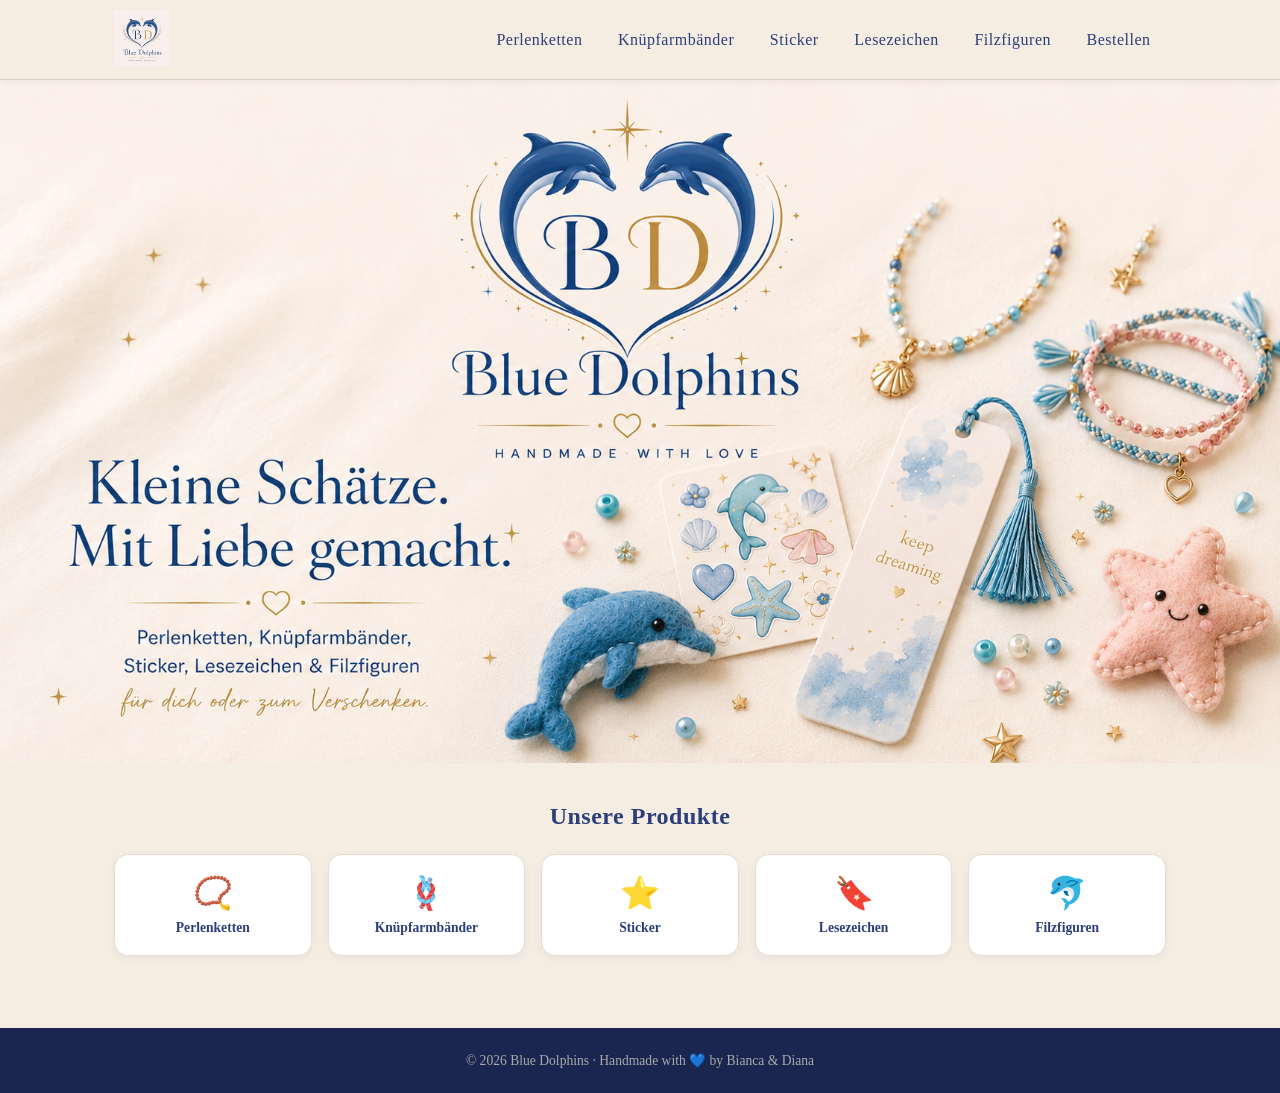
==== index.html @ 1eab2c93 "Mobile hero: separate portrait image via picture element" ====
<!DOCTYPE html>
<html lang="de">
<head>
  <meta charset="UTF-8">
  <meta name="viewport" content="width=device-width, initial-scale=1.0">
  <title>Blue Dolphins – Handmade Jewelry & Decoration</title>
  <link rel="stylesheet" href="style.css?v=4">
</head>
<body>

  <header>
    <div class="header-top">
      <a href="index.html"><img src="assets/logo.png" alt="Blue Dolphins Logo" class="logo"></a>
      <button class="menu-toggle">&#9776;</button>
      <nav>
        <a href="perlenketten.html">Perlenketten</a>
        <a href="armbaender.html">Knüpfarmbänder</a>
        <a href="sticker.html">Sticker</a>
        <a href="lesezeichen.html">Lesezeichen</a>
        <a href="filzfiguren.html">Filzfiguren</a>
        <a href="bestellen.html">Bestellen</a>
      </nav>
    </div>
  </header>

  <main>
    <section class="hero">
      <picture>
        <source srcset="assets/header-mobile.png" media="(max-width: 700px)">
        <img src="assets/header.png" alt="Kleine Schätze. Mit Liebe gemacht." class="hero-img">
      </picture>
    </section>
    <section class="categories">
      <h2>Unsere Produkte</h2>
      <div class="category-grid">
        <a href="perlenketten.html" class="category-card">
          <span class="cat-icon">📿</span>
          <span class="cat-name">Perlenketten</span>
        </a>
        <a href="armbaender.html" class="category-card">
          <span class="cat-icon">🪢</span>
          <span class="cat-name">Knüpfarmbänder</span>
        </a>
        <a href="sticker.html" class="category-card">
          <span class="cat-icon">⭐</span>
          <span class="cat-name">Sticker</span>
        </a>
        <a href="lesezeichen.html" class="category-card">
          <span class="cat-icon">🔖</span>
          <span class="cat-name">Lesezeichen</span>
        </a>
        <a href="filzfiguren.html" class="category-card">
          <span class="cat-icon">🐬</span>
          <span class="cat-name">Filzfiguren</span>
        </a>
      </div>
    </section>
  </main>

  <footer>
    <p>© 2026 Blue Dolphins · Handmade with 💙 by Bianca & Diana</p>
  </footer>

  <script src="script.js"></script>
</body>
</html>
---- style.css ----
/* Blue Dolphins — Navy & Gold */
:root {
  --navy: #2c3e7a;
  --gold: #b8963e;
  --cream: #f5ede2;
  --white: #ffffff;
  --text: #333333;
}

* { box-sizing: border-box; margin: 0; padding: 0; }

body {
  font-family: 'Georgia', serif;
  background: var(--cream);
  color: var(--text);
}

/* HEADER */
header {
  background: var(--cream);
  border-bottom: 1px solid #ddd0be;
  position: sticky;
  top: 0;
  z-index: 100;
  box-shadow: 0 2px 8px rgba(0,0,0,0.06);
}

.header-top {
  max-width: 1100px;
  margin: 0 auto;
  padding: 0.6rem 1.5rem;
  display: flex;
  align-items: center;
  justify-content: space-between;
  gap: 1rem;
}

.logo { height: 56px; width: auto; }

nav { display: flex; flex-wrap: wrap; gap: 0.3rem; }

nav a {
  color: var(--navy);
  text-decoration: none;
  font-size: 1rem;
  padding: 0.35rem 0.9rem;
  border: 1px solid transparent;
  border-radius: 20px;
  transition: all 0.2s;
  letter-spacing: 0.5px;
  min-height: 44px;
  display: flex;
  align-items: center;
}

nav a:hover {
  border-color: var(--gold);
  color: var(--gold);
}

.menu-toggle {
  display: none;
  background: none;
  border: none;
  font-size: 1.7rem;
  cursor: pointer;
  color: var(--navy);
  padding: 0.4rem 0.6rem;
  line-height: 1;
}

/* HERO */
.hero { width: 100%; }
.hero-img { width: 100%; height: auto; display: block; }

@media (max-width: 700px) {
  .hero-img { height: auto; object-fit: unset; }
}

/* HOMEPAGE CATEGORIES */
.categories {
  max-width: 1100px;
  margin: 2.5rem auto;
  padding: 0 1.5rem 2rem;
  text-align: center;
}

.categories h2 {
  font-size: 1.5rem;
  color: var(--navy);
  margin-bottom: 1.5rem;
  letter-spacing: 0.5px;
}

.category-grid {
  display: grid;
  grid-template-columns: repeat(5, 1fr);
  gap: 1rem;
}

.category-card {
  background: var(--white);
  border: 1px solid #e8ddd0;
  border-radius: 14px;
  padding: 1.2rem 0.5rem;
  text-decoration: none;
  color: var(--navy);
  display: flex;
  flex-direction: column;
  align-items: center;
  gap: 0.5rem;
  transition: transform 0.2s, box-shadow 0.2s;
  box-shadow: 0 2px 8px rgba(44,62,122,0.06);
}

.category-card:hover {
  transform: translateY(-3px);
  box-shadow: 0 6px 16px rgba(44,62,122,0.12);
  border-color: var(--gold);
}

.cat-icon { font-size: 2rem; }
.cat-name { font-size: 0.85rem; font-weight: bold; }

@media (max-width: 700px) {
  .category-grid { grid-template-columns: repeat(3, 1fr); }
  .categories { margin: 1.5rem auto; padding: 0 1rem 1.5rem; }
}

/* CATEGORY PAGE */
.page-content {
  max-width: 1100px;
  margin: 3rem auto;
  padding: 0 1.5rem;
}

.page-content h1 {
  font-size: 1.9rem;
  color: var(--navy);
  border-bottom: 2px solid var(--gold);
  padding-bottom: 0.5rem;
  margin-bottom: 1.5rem;
}

.products {
  display: grid;
  grid-template-columns: repeat(auto-fill, minmax(200px, 1fr));
  gap: 1.5rem;
}

/* PRODUCT CARD */
.product-card {
  background: var(--white);
  border-radius: 12px;
  overflow: hidden;
  box-shadow: 0 2px 12px rgba(44,62,122,0.08);
  transition: transform 0.2s, box-shadow 0.2s;
  display: flex;
  flex-direction: column;
  border: 1px solid #e8ddd0;
}

.product-card:hover {
  transform: translateY(-4px);
  box-shadow: 0 6px 20px rgba(44,62,122,0.15);
}

.product-card img { width: 100%; height: 200px; object-fit: cover; }

.photo-placeholder {
  width: 100%;
  height: 200px;
  background: #eef0f8;
  display: flex;
  align-items: center;
  justify-content: center;
  font-size: 3rem;
}

.product-card h3 { padding: 0.8rem 1rem 0.3rem; color: var(--navy); font-size: 1rem; }
.product-card p { padding: 0 1rem; font-size: 0.85rem; color: #666; flex-grow: 1; }

.price {
  display: block;
  padding: 0.5rem 1rem;
  font-size: 1.2rem;
  font-weight: bold;
  color: var(--gold);
}

.btn-order {
  display: block;
  margin: 0.5rem 1rem 1rem;
  padding: 0.5rem;
  background: var(--navy);
  color: var(--white);
  text-align: center;
  text-decoration: none;
  border-radius: 8px;
  font-size: 0.9rem;
  transition: background 0.2s;
}

.btn-order:hover { background: var(--gold); }

/* ORDER / BESTELLEN PAGE */
.order-section {
  background: var(--navy);
  color: var(--white);
  text-align: center;
  padding: 3rem 1rem;
  margin-top: 2rem;
}

.order-section h1 {
  font-size: 1.8rem;
  color: var(--gold);
  margin-bottom: 1rem;
  border: none;
}

.order-section p { margin-bottom: 1.5rem; }

.order-buttons {
  display: flex;
  flex-wrap: wrap;
  justify-content: center;
  gap: 1rem;
  margin-bottom: 1.5rem;
}

.btn-primary {
  background: var(--gold);
  color: var(--navy);
  padding: 0.8rem 1.5rem;
  border-radius: 8px;
  text-decoration: none;
  font-weight: bold;
  transition: opacity 0.2s;
}

.btn-whatsapp {
  background: #25d366;
  color: var(--white);
  padding: 0.8rem 1.5rem;
  border-radius: 8px;
  text-decoration: none;
  font-weight: bold;
  transition: opacity 0.2s;
}

.btn-primary:hover, .btn-whatsapp:hover { opacity: 0.85; }
.payment-info { font-style: italic; color: var(--gold); }

/* FOOTER */
footer {
  background: #1a2550;
  color: #aaa;
  text-align: center;
  padding: 1.5rem;
  font-size: 0.85rem;
}

/* MOBILE */
@media (max-width: 700px) {
  .header-top { flex-wrap: wrap; padding: 0.6rem 1rem; }
  .logo { height: 44px; }
  .menu-toggle { display: block; }
  nav {
    display: none;
    flex-direction: column;
    width: 100%;
    gap: 0;
    padding: 0.3rem 0 0.6rem;
    border-top: 1px solid #ddd0be;
    margin-top: 0.4rem;
  }
  nav.open { display: flex; }
  nav a {
    font-size: 1rem;
    padding: 0.6rem 0.5rem;
    border-radius: 8px;
    border-color: transparent;
    min-height: 44px;
  }
  .page-content h1 { font-size: 1.4rem; }
  .products { grid-template-columns: repeat(2, 1fr); }
  .order-section { padding: 2rem 1rem; }
}
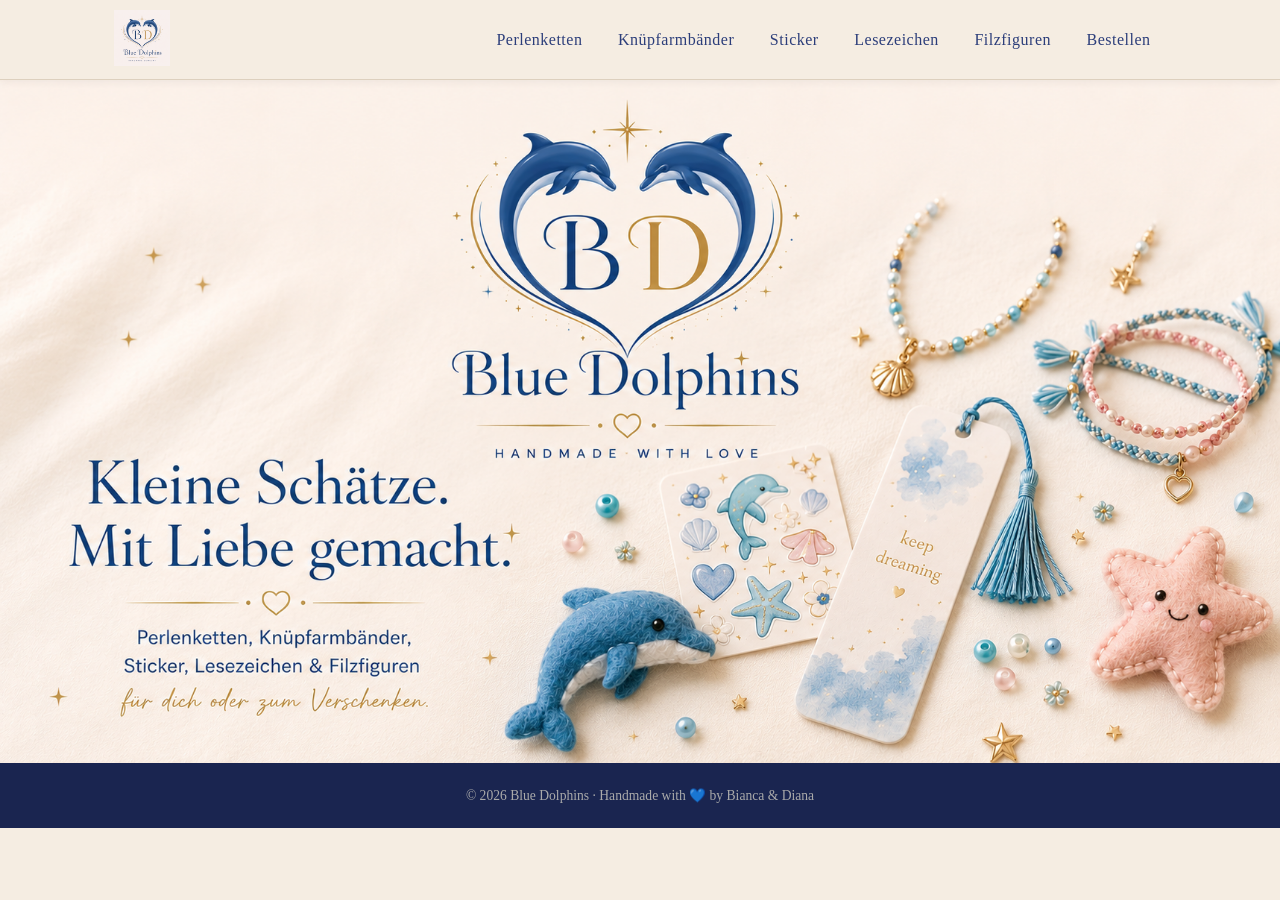
==== commit 33f8e900: "Remove category cards from homepage" ====
--- a/index.html
+++ b/index.html
@@ -4,7 +4,7 @@
   <meta charset="UTF-8">
   <meta name="viewport" content="width=device-width, initial-scale=1.0">
   <title>Blue Dolphins – Handmade Jewelry & Decoration</title>
-  <link rel="stylesheet" href="style.css?v=4">
+  <link rel="stylesheet" href="style.css?v=5">
 </head>
 <body>
 
@@ -30,31 +30,7 @@
         <img src="assets/header.png" alt="Kleine Schätze. Mit Liebe gemacht." class="hero-img">
       </picture>
     </section>
-    <section class="categories">
-      <h2>Unsere Produkte</h2>
-      <div class="category-grid">
-        <a href="perlenketten.html" class="category-card">
-          <span class="cat-icon">📿</span>
-          <span class="cat-name">Perlenketten</span>
-        </a>
-        <a href="armbaender.html" class="category-card">
-          <span class="cat-icon">🪢</span>
-          <span class="cat-name">Knüpfarmbänder</span>
-        </a>
-        <a href="sticker.html" class="category-card">
-          <span class="cat-icon">⭐</span>
-          <span class="cat-name">Sticker</span>
-        </a>
-        <a href="lesezeichen.html" class="category-card">
-          <span class="cat-icon">🔖</span>
-          <span class="cat-name">Lesezeichen</span>
-        </a>
-        <a href="filzfiguren.html" class="category-card">
-          <span class="cat-icon">🐬</span>
-          <span class="cat-name">Filzfiguren</span>
-        </a>
-      </div>
-    </section>
+
   </main>
 
   <footer>
--- a/style.css
+++ b/style.css
@@ -71,6 +71,7 @@
 
 /* HERO */
 .hero { width: 100%; }
+.hero picture { display: block; width: 100%; }
 .hero-img { width: 100%; height: auto; display: block; }
 
 @media (max-width: 700px) {
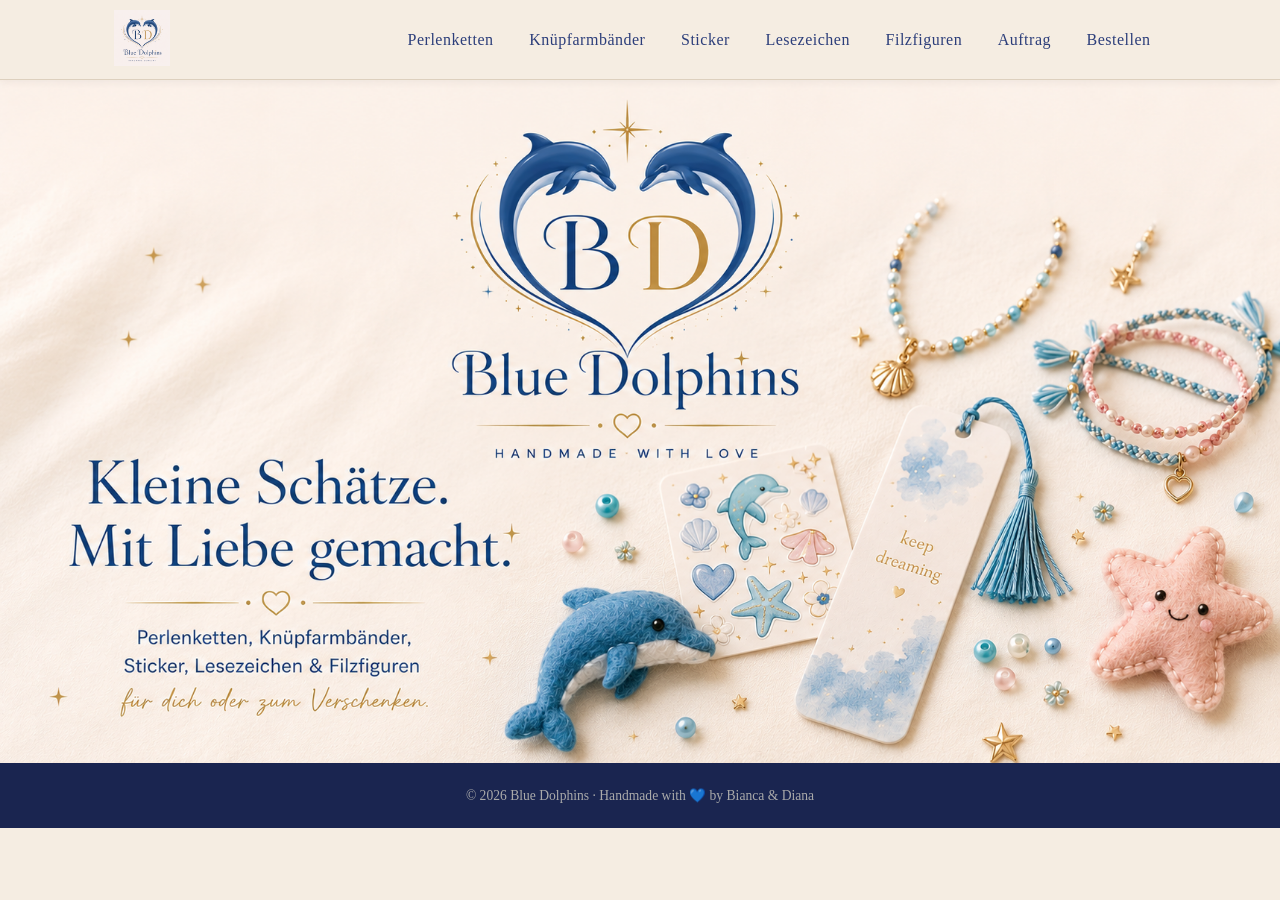
==== commit c2e1c6b0: "Add Auftrag page with form, update nav + product buttons, fix contact details" ====
--- a/index.html
+++ b/index.html
@@ -18,6 +18,7 @@
         <a href="sticker.html">Sticker</a>
         <a href="lesezeichen.html">Lesezeichen</a>
         <a href="filzfiguren.html">Filzfiguren</a>
+        <a href="auftrag.html">Auftrag</a>
         <a href="bestellen.html">Bestellen</a>
       </nav>
     </div>
--- a/style.css
+++ b/style.css
@@ -203,6 +203,47 @@
 }
 
 .btn-order:hover { background: var(--gold); }
+
+/* ORDER FORM */
+.order-form {
+  max-width: 500px;
+  margin: 2rem auto 0;
+  text-align: left;
+}
+
+.form-group {
+  margin-bottom: 1.2rem;
+}
+
+.form-group label {
+  display: block;
+  font-size: 0.9rem;
+  color: var(--gold);
+  margin-bottom: 0.4rem;
+  letter-spacing: 0.5px;
+}
+
+.form-group select,
+.form-group textarea {
+  width: 100%;
+  padding: 0.7rem 1rem;
+  border: 1px solid rgba(255,255,255,0.2);
+  border-radius: 8px;
+  background: rgba(255,255,255,0.1);
+  color: var(--white);
+  font-family: 'Georgia', serif;
+  font-size: 1rem;
+}
+
+.form-group select option {
+  background: var(--navy);
+  color: var(--white);
+}
+
+.form-group textarea {
+  resize: vertical;
+  min-height: 100px;
+}
 
 /* ORDER / BESTELLEN PAGE */
 .order-section {
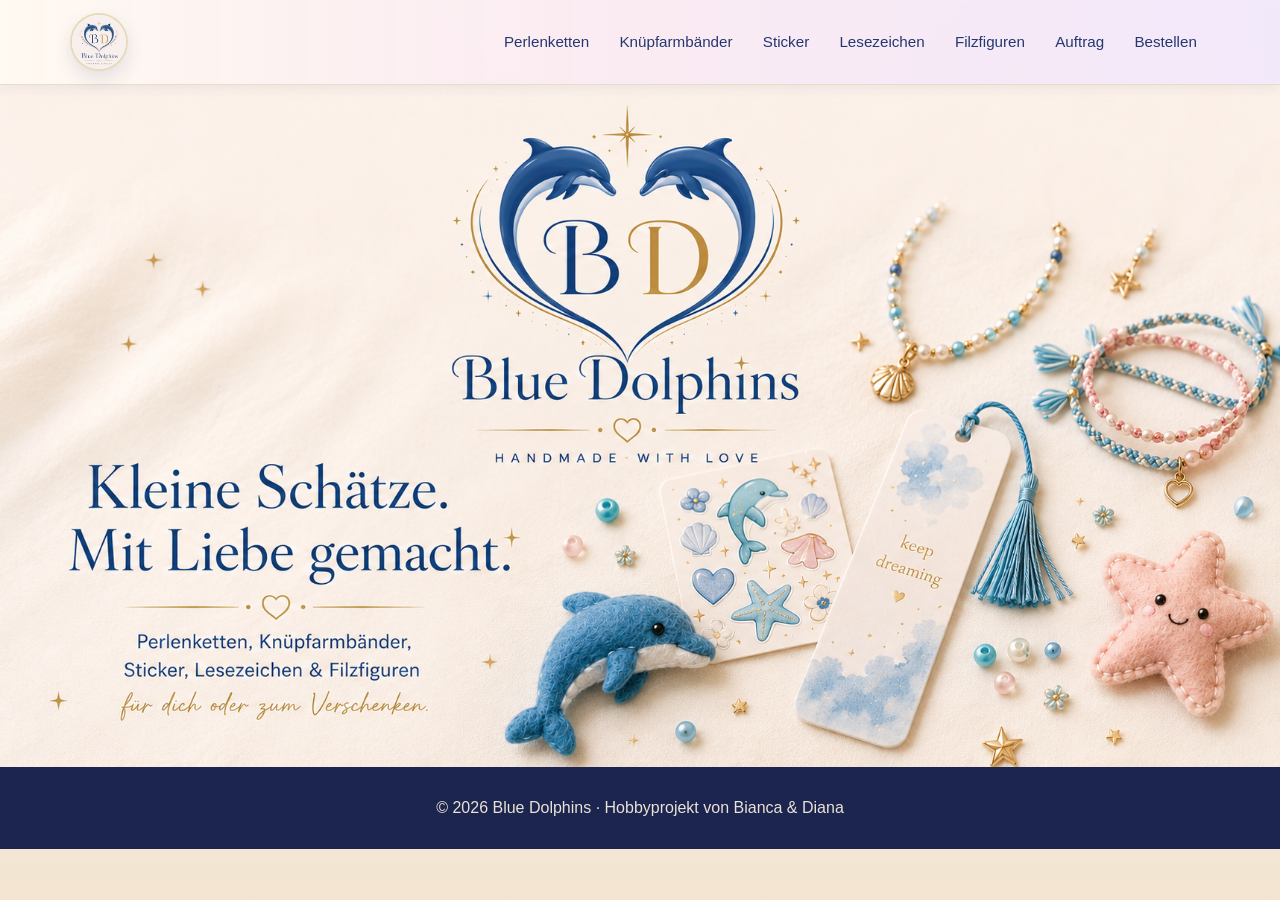
==== commit 979eb754: "Redesign shop category pages" ====
--- a/index.html
+++ b/index.html
@@ -3,15 +3,17 @@
 <head>
   <meta charset="UTF-8">
   <meta name="viewport" content="width=device-width, initial-scale=1.0">
-  <title>Blue Dolphins – Handmade Jewelry & Decoration</title>
-  <link rel="stylesheet" href="style.css?v=5">
+  <title>Blue Dolphins - Handmade Jewelry & Decoration</title>
+  <meta name="description" content="Blue Dolphins ist ein kleines Handmade-Hobbyprojekt von Bianca und Diana.">
+  <link rel="stylesheet" href="style.css?v=7">
 </head>
-<body>
-
+<body class="home">
   <header>
     <div class="header-top">
       <a href="index.html"><img src="assets/logo.png" alt="Blue Dolphins Logo" class="logo"></a>
-      <button class="menu-toggle">&#9776;</button>
+      <button class="menu-toggle" type="button" aria-label="Menü öffnen" aria-expanded="false">
+        <span></span><span></span><span></span>
+      </button>
       <nav>
         <a href="perlenketten.html">Perlenketten</a>
         <a href="armbaender.html">Knüpfarmbänder</a>
@@ -31,13 +33,9 @@
         <img src="assets/header.png" alt="Kleine Schätze. Mit Liebe gemacht." class="hero-img">
       </picture>
     </section>
-
   </main>
 
-  <footer>
-    <p>© 2026 Blue Dolphins · Handmade with 💙 by Bianca & Diana</p>
-  </footer>
-
+  <footer><p>© 2026 Blue Dolphins · Hobbyprojekt von Bianca & Diana</p></footer>
   <script src="script.js"></script>
 </body>
 </html>
--- a/style.css
+++ b/style.css
@@ -1,331 +1,576 @@
-/* Blue Dolphins — Navy & Gold */
 :root {
-  --navy: #2c3e7a;
-  --gold: #b8963e;
-  --cream: #f5ede2;
+  --navy: #26376f;
+  --gold: #b9963d;
+  --cream: #f7efe4;
+  --paper: #fffaf2;
+  --rose: #f2a6bd;
+  --lilac: #c7a7e8;
+  --plum: #7b4f95;
+  --whatsapp: #427a58;
+  --ink: #283044;
+  --muted: #756c64;
+  --line: #eadcc9;
   --white: #ffffff;
-  --text: #333333;
-}
-
-* { box-sizing: border-box; margin: 0; padding: 0; }
+  --shadow: 0 18px 45px rgba(38, 55, 111, 0.14);
+}
+
+* {
+  box-sizing: border-box;
+  margin: 0;
+  padding: 0;
+}
 
 body {
-  font-family: 'Georgia', serif;
-  background: var(--cream);
-  color: var(--text);
-}
-
-/* HEADER */
+  min-height: 100vh;
+  font-family: "Avenir Next", "Trebuchet MS", Verdana, sans-serif;
+  color: var(--ink);
+  background:
+    radial-gradient(circle at 12% 8%, rgba(199, 167, 232, 0.24), transparent 26rem),
+    radial-gradient(circle at 88% 18%, rgba(242, 166, 189, 0.18), transparent 20rem),
+    linear-gradient(180deg, #fff8ed 0%, var(--cream) 42%, #f3e5d2 100%);
+}
+
+a {
+  color: inherit;
+}
+
 header {
-  background: var(--cream);
-  border-bottom: 1px solid #ddd0be;
   position: sticky;
   top: 0;
   z-index: 100;
-  box-shadow: 0 2px 8px rgba(0,0,0,0.06);
+  background:
+    linear-gradient(90deg, rgba(255, 250, 242, 0.95), rgba(250, 233, 242, 0.92) 48%, rgba(241, 232, 252, 0.92));
+  border-bottom: 1px solid var(--line);
+  box-shadow: 0 2px 12px rgba(38, 55, 111, 0.08);
+  backdrop-filter: blur(16px);
 }
 
 .header-top {
-  max-width: 1100px;
+  max-width: 1180px;
   margin: 0 auto;
-  padding: 0.6rem 1.5rem;
+  padding: 0.8rem 1.25rem;
   display: flex;
   align-items: center;
   justify-content: space-between;
-  gap: 1rem;
-}
-
-.logo { height: 56px; width: auto; }
-
-nav { display: flex; flex-wrap: wrap; gap: 0.3rem; }
+  gap: 1.25rem;
+}
+
+.logo {
+  width: 58px;
+  height: 58px;
+  display: block;
+  object-fit: cover;
+  border-radius: 50%;
+  background: var(--white);
+  border: 2px solid rgba(185, 150, 61, 0.35);
+  box-shadow: 0 8px 18px rgba(38, 55, 111, 0.12);
+}
+
+nav {
+  display: flex;
+  align-items: center;
+  justify-content: flex-end;
+  gap: 0.25rem;
+  flex-wrap: wrap;
+}
 
 nav a {
+  min-height: 40px;
+  display: flex;
+  align-items: center;
+  padding: 0.55rem 0.82rem;
+  border-radius: 999px;
   color: var(--navy);
   text-decoration: none;
-  font-size: 1rem;
-  padding: 0.35rem 0.9rem;
-  border: 1px solid transparent;
-  border-radius: 20px;
-  transition: all 0.2s;
-  letter-spacing: 0.5px;
-  min-height: 44px;
-  display: flex;
-  align-items: center;
-}
-
-nav a:hover {
-  border-color: var(--gold);
+  font-size: 0.95rem;
+  transition: background 0.2s ease, color 0.2s ease, box-shadow 0.2s ease;
+}
+
+nav a:hover,
+nav a.active {
+  background: var(--white);
   color: var(--gold);
+  box-shadow: inset 0 0 0 1px var(--line);
 }
 
 .menu-toggle {
   display: none;
-  background: none;
-  border: none;
-  font-size: 1.7rem;
+  width: 44px;
+  height: 44px;
+  border: 1px solid var(--line);
+  border-radius: 50%;
+  background: var(--white);
   cursor: pointer;
-  color: var(--navy);
-  padding: 0.4rem 0.6rem;
+  padding: 0;
+}
+
+.menu-toggle span {
+  display: block;
+  width: 18px;
+  height: 2px;
+  margin: 4px auto;
+  background: var(--navy);
+  border-radius: 2px;
+}
+
+.hero,
+.hero picture,
+.hero-img {
+  width: 100%;
+  display: block;
+}
+
+.hero-img {
+  height: auto;
+}
+
+main {
+  max-width: 1180px;
+  margin: 0 auto;
+  padding: 2.2rem 1.25rem 4rem;
+}
+
+body.home main {
+  max-width: none;
+  padding: 0;
+}
+
+.category-hero {
+  min-height: 390px;
+  display: flex;
+  align-items: center;
+  position: relative;
+  padding: 3rem clamp(1.25rem, 4vw, 4rem);
+  overflow: hidden;
+  border: 1px solid var(--line);
+  border-radius: 30px;
+  background:
+    linear-gradient(90deg, rgba(255, 250, 242, 0.98) 0%, rgba(255, 250, 242, 0.94) 46%, rgba(255, 250, 242, 0.42) 72%, rgba(255, 250, 242, 0.04) 100%),
+    var(--hero-image) center right / cover no-repeat;
+  box-shadow: var(--shadow);
+}
+
+.category-hero::before {
+  content: "";
+  position: absolute;
+  inset: 18px;
+  pointer-events: none;
+  border: 2px dashed rgba(185, 150, 61, 0.38);
+  border-radius: 24px;
+}
+
+.hero-copy,
+.notice,
+.products-section,
+.custom-box,
+.content-card,
+.steps {
+  position: relative;
+}
+
+.hero-copy {
+  max-width: min(34rem, 58%);
+}
+
+.eyebrow {
+  margin: 0 0 0.75rem;
+  color: var(--gold);
+  font-size: 0.8rem;
+  font-weight: 700;
+  letter-spacing: 0.13em;
+  text-transform: uppercase;
+}
+
+h1,
+h2,
+h3,
+p {
+  margin-top: 0;
+}
+
+h1 {
+  margin-bottom: 1rem;
+  color: var(--navy);
+  font-size: clamp(2.2rem, 4.8vw, 4rem);
+  line-height: 0.98;
+  font-weight: 800;
+  letter-spacing: 0;
+}
+
+.lead {
+  max-width: 36rem;
+  color: #4d5367;
+  font-size: clamp(1.1rem, 2.4vw, 1.45rem);
+  line-height: 1.55;
+}
+
+.notice {
+  display: grid;
+  grid-template-columns: 220px 1fr;
+  gap: 1rem;
+  align-items: center;
+  margin: 1.5rem 0 3rem;
+  padding: 1rem 1.2rem;
+  border: 1px solid rgba(185, 150, 61, 0.38);
+  border-radius: 18px;
+  background: rgba(255, 255, 255, 0.72);
+}
+
+.notice strong {
+  color: var(--navy);
+  font-size: 1.05rem;
+}
+
+.notice p {
+  margin: 0;
+  color: var(--muted);
+  line-height: 1.55;
+}
+
+.section-heading {
+  margin-bottom: 1.2rem;
+}
+
+.section-heading h2,
+.custom-box h2,
+.content-card h1,
+.content-card h2 {
+  margin-bottom: 0;
+  color: var(--navy);
+  font-size: clamp(1.7rem, 4vw, 2.8rem);
   line-height: 1;
 }
 
-/* HERO */
-.hero { width: 100%; }
-.hero picture { display: block; width: 100%; }
-.hero-img { width: 100%; height: auto; display: block; }
-
-@media (max-width: 700px) {
-  .hero-img { height: auto; object-fit: unset; }
-}
-
-/* HOMEPAGE CATEGORIES */
-.categories {
-  max-width: 1100px;
-  margin: 2.5rem auto;
-  padding: 0 1.5rem 2rem;
+.product-grid {
+  display: grid;
+  grid-template-columns: repeat(4, minmax(0, 1fr));
+  gap: 1.15rem;
+}
+
+.product-card {
+  overflow: hidden;
+  border: 1px solid var(--line);
+  border-radius: 22px;
+  background: var(--paper);
+  box-shadow: 0 12px 28px rgba(38, 55, 111, 0.11);
+  transition: transform 0.2s ease, box-shadow 0.2s ease;
+}
+
+.product-card:hover {
+  transform: translateY(-5px);
+  box-shadow: 0 18px 42px rgba(38, 55, 111, 0.17);
+}
+
+.product-image-wrap {
+  position: relative;
+  padding: 0.8rem 0.8rem 0;
+}
+
+.product-image-wrap img,
+.product-placeholder {
+  width: 100%;
+  aspect-ratio: 4 / 5;
+  display: block;
+  object-fit: cover;
+  border-radius: 16px;
+  background: #e8dccb;
+}
+
+.product-placeholder {
+  display: grid;
+  place-items: center;
+  padding: 1rem;
+  color: var(--navy);
   text-align: center;
-}
-
-.categories h2 {
-  font-size: 1.5rem;
-  color: var(--navy);
-  margin-bottom: 1.5rem;
-  letter-spacing: 0.5px;
-}
-
-.category-grid {
+  background:
+    linear-gradient(135deg, rgba(242, 166, 189, 0.24), rgba(199, 167, 232, 0.28)),
+    var(--paper);
+}
+
+.placeholder-inner {
   display: grid;
-  grid-template-columns: repeat(5, 1fr);
-  gap: 1rem;
-}
-
-.category-card {
-  background: var(--white);
-  border: 1px solid #e8ddd0;
-  border-radius: 14px;
-  padding: 1.2rem 0.5rem;
+  gap: 0.5rem;
+}
+
+.placeholder-symbol {
+  font-size: 2.6rem;
+  line-height: 1;
+}
+
+.placeholder-text {
+  color: var(--muted);
+  font-size: 0.9rem;
+}
+
+.tag {
+  position: absolute;
+  left: 1.2rem;
+  top: 1.2rem;
+  padding: 0.36rem 0.62rem;
+  border-radius: 999px;
+  background: rgba(255, 250, 242, 0.92);
+  color: var(--navy);
+  font-size: 0.74rem;
+  font-weight: 700;
+  box-shadow: 0 8px 18px rgba(38, 55, 111, 0.12);
+}
+
+.product-content {
+  padding: 1rem;
+}
+
+.product-content h3 {
+  margin-bottom: 0.35rem;
+  color: var(--navy);
+  font-size: 1.35rem;
+}
+
+.product-content p {
+  min-height: 4.3rem;
+  color: var(--muted);
+  font-size: 0.98rem;
+  line-height: 1.45;
+}
+
+.product-bottom {
+  display: grid;
+  gap: 0.8rem;
+}
+
+.price {
+  color: var(--gold);
+  font-size: 1.35rem;
+  font-weight: 700;
+}
+
+.order-actions {
+  display: grid;
+  grid-template-columns: 1fr 1fr;
+  gap: 0.55rem;
+}
+
+.btn,
+.btn-order,
+.btn-primary,
+.btn-whatsapp {
+  min-height: 44px;
+  display: inline-flex;
+  align-items: center;
+  justify-content: center;
+  border-radius: 999px;
   text-decoration: none;
-  color: var(--navy);
-  display: flex;
-  flex-direction: column;
-  align-items: center;
-  gap: 0.5rem;
-  transition: transform 0.2s, box-shadow 0.2s;
-  box-shadow: 0 2px 8px rgba(44,62,122,0.06);
-}
-
-.category-card:hover {
-  transform: translateY(-3px);
-  box-shadow: 0 6px 16px rgba(44,62,122,0.12);
-  border-color: var(--gold);
-}
-
-.cat-icon { font-size: 2rem; }
-.cat-name { font-size: 0.85rem; font-weight: bold; }
-
-@media (max-width: 700px) {
-  .category-grid { grid-template-columns: repeat(3, 1fr); }
-  .categories { margin: 1.5rem auto; padding: 0 1rem 1.5rem; }
-}
-
-/* CATEGORY PAGE */
-.page-content {
-  max-width: 1100px;
-  margin: 3rem auto;
-  padding: 0 1.5rem;
-}
-
-.page-content h1 {
-  font-size: 1.9rem;
-  color: var(--navy);
-  border-bottom: 2px solid var(--gold);
-  padding-bottom: 0.5rem;
-  margin-bottom: 1.5rem;
-}
-
-.products {
-  display: grid;
-  grid-template-columns: repeat(auto-fill, minmax(200px, 1fr));
-  gap: 1.5rem;
-}
-
-/* PRODUCT CARD */
-.product-card {
-  background: var(--white);
-  border-radius: 12px;
-  overflow: hidden;
-  box-shadow: 0 2px 12px rgba(44,62,122,0.08);
-  transition: transform 0.2s, box-shadow 0.2s;
-  display: flex;
-  flex-direction: column;
-  border: 1px solid #e8ddd0;
-}
-
-.product-card:hover {
-  transform: translateY(-4px);
-  box-shadow: 0 6px 20px rgba(44,62,122,0.15);
-}
-
-.product-card img { width: 100%; height: 200px; object-fit: cover; }
-
-.photo-placeholder {
-  width: 100%;
-  height: 200px;
-  background: #eef0f8;
-  display: flex;
-  align-items: center;
-  justify-content: center;
-  font-size: 3rem;
-}
-
-.product-card h3 { padding: 0.8rem 1rem 0.3rem; color: var(--navy); font-size: 1rem; }
-.product-card p { padding: 0 1rem; font-size: 0.85rem; color: #666; flex-grow: 1; }
-
-.price {
-  display: block;
-  padding: 0.5rem 1rem;
-  font-size: 1.2rem;
-  font-weight: bold;
-  color: var(--gold);
-}
-
+  font-weight: 700;
+  text-align: center;
+  border: 0;
+}
+
+.btn-wa,
+.btn-whatsapp {
+  background: #f5fbf4;
+  color: var(--whatsapp);
+  box-shadow: inset 0 0 0 1px rgba(66, 122, 88, 0.28);
+}
+
+.btn-mail,
+.btn-primary,
 .btn-order {
-  display: block;
-  margin: 0.5rem 1rem 1rem;
-  padding: 0.5rem;
   background: var(--navy);
   color: var(--white);
-  text-align: center;
-  text-decoration: none;
-  border-radius: 8px;
-  font-size: 0.9rem;
-  transition: background 0.2s;
-}
-
-.btn-order:hover { background: var(--gold); }
-
-/* ORDER FORM */
-.order-form {
-  max-width: 500px;
-  margin: 2rem auto 0;
-  text-align: left;
-}
-
-.form-group {
-  margin-bottom: 1.2rem;
-}
-
-.form-group label {
-  display: block;
-  font-size: 0.9rem;
-  color: var(--gold);
-  margin-bottom: 0.4rem;
-  letter-spacing: 0.5px;
-}
-
-.form-group select,
-.form-group textarea {
-  width: 100%;
-  padding: 0.7rem 1rem;
-  border: 1px solid rgba(255,255,255,0.2);
-  border-radius: 8px;
-  background: rgba(255,255,255,0.1);
-  color: var(--white);
-  font-family: 'Georgia', serif;
-  font-size: 1rem;
-}
-
-.form-group select option {
-  background: var(--navy);
-  color: var(--white);
-}
-
-.form-group textarea {
-  resize: vertical;
-  min-height: 100px;
-}
-
-/* ORDER / BESTELLEN PAGE */
-.order-section {
-  background: var(--navy);
-  color: var(--white);
-  text-align: center;
-  padding: 3rem 1rem;
+}
+
+.btn:hover,
+.btn-order:hover,
+.btn-primary:hover,
+.btn-whatsapp:hover {
+  filter: brightness(0.96);
+}
+
+.custom-box {
   margin-top: 2rem;
-}
-
-.order-section h1 {
-  font-size: 1.8rem;
-  color: var(--gold);
-  margin-bottom: 1rem;
-  border: none;
-}
-
-.order-section p { margin-bottom: 1.5rem; }
+  padding: 2rem;
+  display: flex;
+  align-items: center;
+  justify-content: space-between;
+  gap: 1.5rem;
+  border-radius: 24px;
+  background: rgba(255, 250, 242, 0.76);
+  border: 1px solid var(--line);
+  box-shadow: 0 12px 30px rgba(38, 55, 111, 0.08);
+}
+
+.custom-box p:last-child {
+  margin-bottom: 0;
+  color: var(--muted);
+  line-height: 1.55;
+}
+
+.btn-custom {
+  padding: 0.85rem 1.2rem;
+  min-width: 190px;
+  background: var(--gold);
+  color: var(--navy);
+}
+
+.content-card,
+.steps {
+  max-width: 780px;
+  margin: 0 auto;
+  padding: 2rem;
+  border: 1px solid var(--line);
+  border-radius: 24px;
+  background: rgba(255, 250, 242, 0.82);
+  box-shadow: 0 12px 30px rgba(38, 55, 111, 0.08);
+}
+
+.content-card p {
+  margin: 1rem 0 0;
+  color: var(--muted);
+  line-height: 1.65;
+}
 
 .order-buttons {
   display: flex;
   flex-wrap: wrap;
   justify-content: center;
-  gap: 1rem;
-  margin-bottom: 1.5rem;
-}
-
-.btn-primary {
-  background: var(--gold);
-  color: var(--navy);
-  padding: 0.8rem 1.5rem;
-  border-radius: 8px;
-  text-decoration: none;
-  font-weight: bold;
-  transition: opacity 0.2s;
-}
-
-.btn-whatsapp {
-  background: #25d366;
-  color: var(--white);
-  padding: 0.8rem 1.5rem;
-  border-radius: 8px;
-  text-decoration: none;
-  font-weight: bold;
-  transition: opacity 0.2s;
-}
-
-.btn-primary:hover, .btn-whatsapp:hover { opacity: 0.85; }
-.payment-info { font-style: italic; color: var(--gold); }
-
-/* FOOTER */
+  gap: 0.8rem;
+  margin-top: 1.4rem;
+}
+
+.order-buttons .btn,
+.order-buttons .btn-primary,
+.order-buttons .btn-whatsapp {
+  padding: 0.85rem 1.2rem;
+}
+
+.payment-info {
+  margin-top: 1rem;
+  color: var(--gold);
+  font-weight: 700;
+}
+
+.order-form {
+  margin-top: 1.4rem;
+}
+
+.form-group {
+  margin-bottom: 1rem;
+}
+
+.form-group label {
+  display: block;
+  margin-bottom: 0.4rem;
+  color: var(--navy);
+  font-weight: 700;
+}
+
+.form-group select,
+.form-group textarea {
+  width: 100%;
+  padding: 0.8rem 1rem;
+  border: 1px solid var(--line);
+  border-radius: 14px;
+  background: var(--white);
+  color: var(--ink);
+  font: inherit;
+}
+
+.form-group textarea {
+  min-height: 120px;
+  resize: vertical;
+}
+
 footer {
-  background: #1a2550;
-  color: #aaa;
+  padding: 2rem 1rem;
+  color: #ebe2d5;
   text-align: center;
-  padding: 1.5rem;
-  font-size: 0.85rem;
-}
-
-/* MOBILE */
-@media (max-width: 700px) {
-  .header-top { flex-wrap: wrap; padding: 0.6rem 1rem; }
-  .logo { height: 44px; }
-  .menu-toggle { display: block; }
+  background: #1b2550;
+}
+
+footer p {
+  margin: 0;
+}
+
+@media (max-width: 950px) {
+  .header-top {
+    flex-wrap: wrap;
+  }
+
+  .menu-toggle {
+    display: block;
+  }
+
   nav {
     display: none;
-    flex-direction: column;
     width: 100%;
-    gap: 0;
-    padding: 0.3rem 0 0.6rem;
-    border-top: 1px solid #ddd0be;
-    margin-top: 0.4rem;
-  }
-  nav.open { display: flex; }
-  nav a {
-    font-size: 1rem;
-    padding: 0.6rem 0.5rem;
-    border-radius: 8px;
-    border-color: transparent;
-    min-height: 44px;
-  }
-  .page-content h1 { font-size: 1.4rem; }
-  .products { grid-template-columns: repeat(2, 1fr); }
-  .order-section { padding: 2rem 1rem; }
-}
+    padding-top: 0.75rem;
+  }
+
+  nav.open {
+    display: grid;
+    grid-template-columns: repeat(2, 1fr);
+  }
+
+  .product-grid {
+    grid-template-columns: repeat(2, minmax(0, 1fr));
+  }
+}
+
+@media (max-width: 620px) {
+  main {
+    padding: 1rem 0.8rem 3rem;
+  }
+
+  .logo {
+    width: 48px;
+    height: 48px;
+  }
+
+  .category-hero {
+    min-height: 430px;
+    align-items: end;
+    padding: 2.1rem 1rem;
+    border-radius: 22px;
+    background:
+      linear-gradient(180deg, rgba(255, 250, 242, 0.08) 0%, rgba(255, 250, 242, 0.64) 42%, rgba(255, 250, 242, 0.96) 100%),
+      var(--hero-image) center right / cover no-repeat;
+  }
+
+  .hero-copy {
+    max-width: 100%;
+  }
+
+  h1 {
+    font-size: clamp(2.05rem, 10vw, 3.5rem);
+  }
+
+  .category-hero::before {
+    inset: 10px;
+    border-radius: 18px;
+  }
+
+  .notice {
+    grid-template-columns: 1fr;
+  }
+
+  .product-grid {
+    grid-template-columns: 1fr;
+  }
+
+  .product-content p {
+    min-height: auto;
+  }
+
+  .custom-box {
+    display: block;
+  }
+
+  .btn-custom {
+    width: 100%;
+    margin-top: 1rem;
+  }
+
+  .content-card,
+  .steps {
+    padding: 1.35rem;
+  }
+}
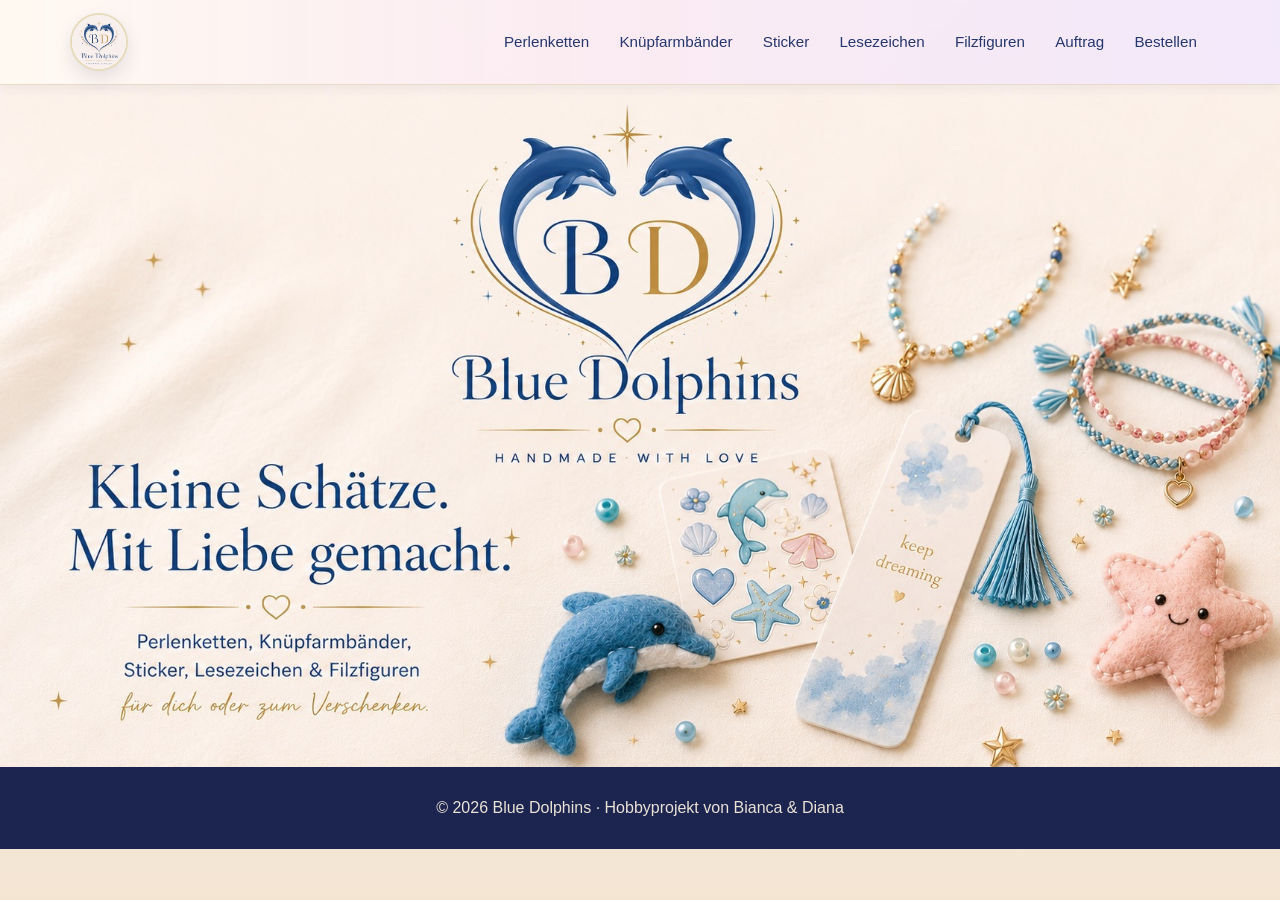
==== commit 206769a5: "Optimize site images" ====
--- a/index.html
+++ b/index.html
@@ -29,8 +29,8 @@
   <main>
     <section class="hero">
       <picture>
-        <source srcset="assets/header-mobile.png" media="(max-width: 700px)">
-        <img src="assets/header.png" alt="Kleine Schätze. Mit Liebe gemacht." class="hero-img">
+        <source srcset="assets/header-mobile.jpg" media="(max-width: 700px)">
+        <img src="assets/header.jpg" alt="Kleine Schätze. Mit Liebe gemacht." class="hero-img">
       </picture>
     </section>
   </main>
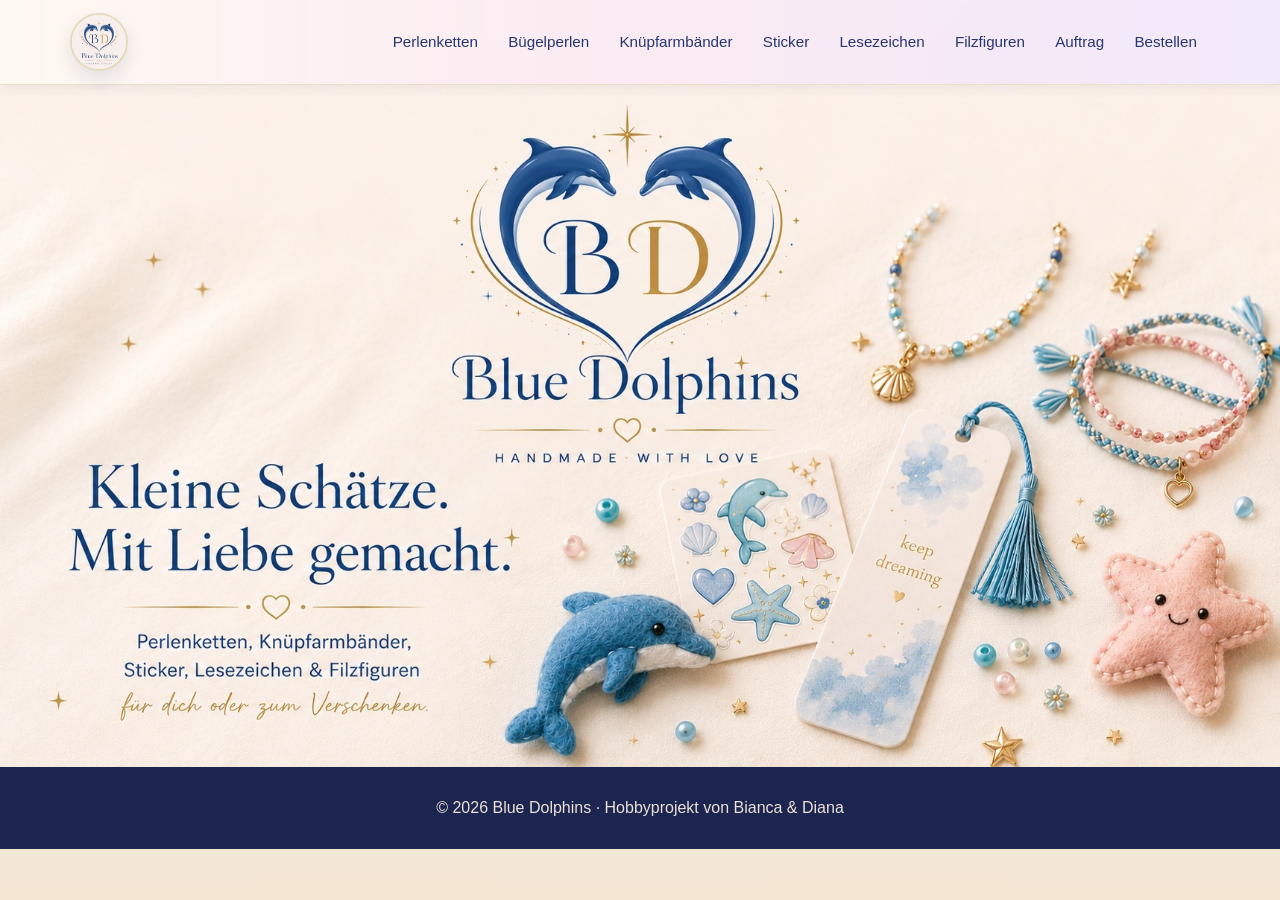
==== commit 7d8975ae: "Add new Buegelperlen category page and nav links" ====
--- a/index.html
+++ b/index.html
@@ -16,6 +16,7 @@
       </button>
       <nav>
         <a href="perlenketten.html">Perlenketten</a>
+        <a href="buegelperlen.html">Bügelperlen</a>
         <a href="armbaender.html">Knüpfarmbänder</a>
         <a href="sticker.html">Sticker</a>
         <a href="lesezeichen.html">Lesezeichen</a>
